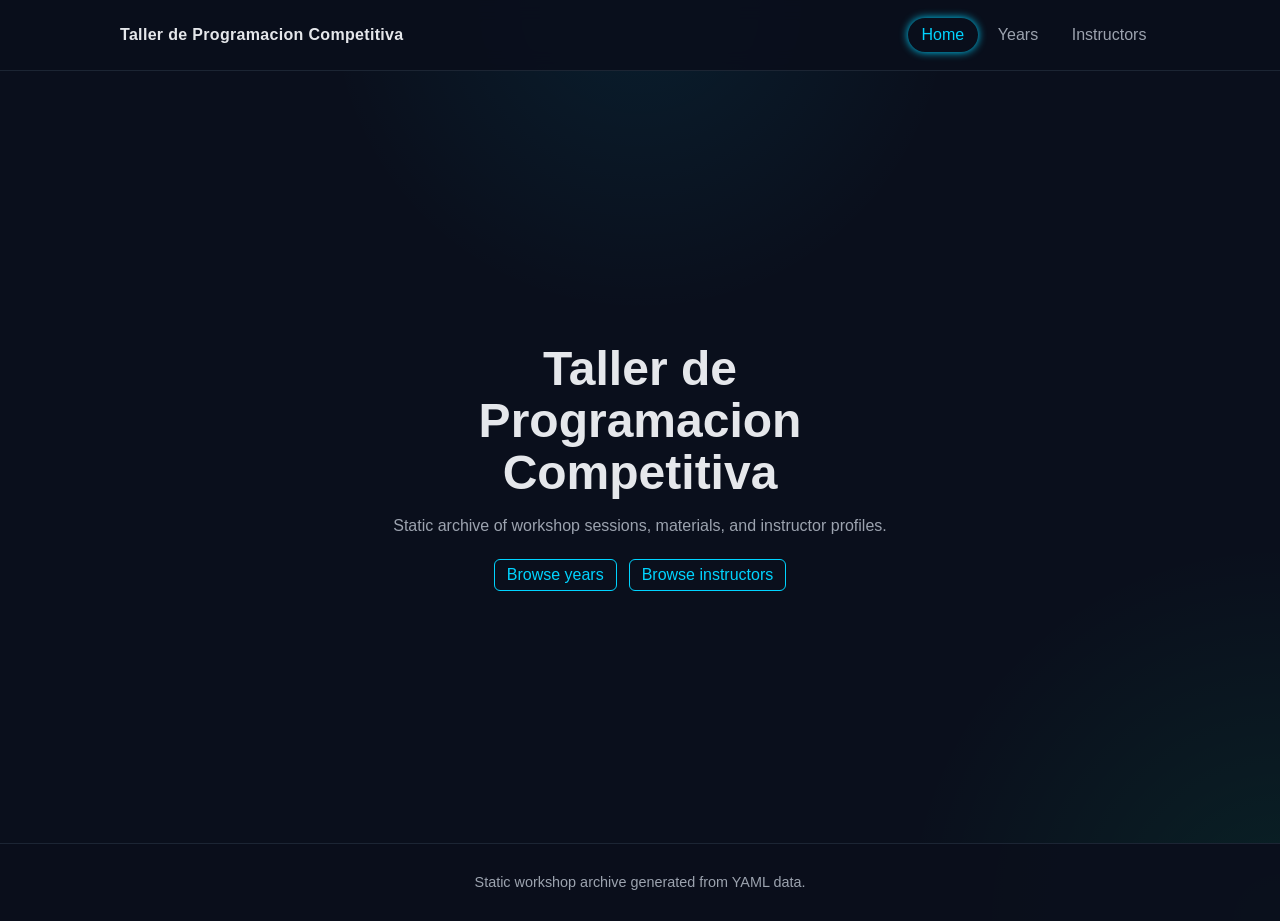
==== site/index.html @ 9a87d1b4 "Initial commit: workshop repository + static site" ====
<!DOCTYPE html>
<html lang="en">
  <head>
    <meta charset="UTF-8" />
    <meta name="viewport" content="width=device-width, initial-scale=1.0" />
    <title>Taller de Programacion Competitiva</title>
    <link rel="icon" href="favicon.svg" type="image/svg+xml" />
    <link rel="stylesheet" href="styles.css?v=20260330b" />
  </head>
  <body class="page-home">
    <header class="topbar">
      <div class="container topbar__inner">
        <a class="brand" href="index.html">Taller de Programacion Competitiva</a>
        <nav id="nav-root" class="site-nav" aria-label="Primary navigation"></nav>
      </div>
    </header>

    <main>
      <section class="page-hero">
        <div class="container">
          <nav id="breadcrumbs-root" class="breadcrumbs" aria-label="Breadcrumb"></nav>
          <p class="page-eyebrow">Workshop Repository</p>
          <h1 id="page-title">Taller de Programacion Competitiva</h1>
          <p id="page-subtitle" class="page-subtitle"></p>
          <div id="page-actions" class="page-actions"></div>
        </div>
      </section>

      <section class="page-shell">
        <div class="container" id="page-content"></div>
      </section>
    </main>

    <footer class="site-footer">
      <div class="container site-footer__inner">
        <p>Static workshop archive generated from YAML data.</p>
      </div>
    </footer>

    <script type="module" src="js/home.js?v=20260330b"></script>
  </body>
</html>
---- site/styles.css ----
:root {
  --bg: #0a0f1c;
  --panel: #111827;
  --card: #0f172a;
  --border: #1f2937;

  --text: #e5e7eb;
  --muted: #9ca3af;

  --accent-blue: #00d4ff;
  --accent-green: #00ff9c;

  --glow-blue: 0 0 8px #00d4ff;
  --glow-green: 0 0 8px #00ff9c;
  --container: 1040px;
}

* {
  box-sizing: border-box;
}

html {
  scroll-behavior: smooth;
}

body {
  margin: 0;
  font-family: "Segoe UI", Tahoma, Geneva, Verdana, sans-serif;
  color: var(--text);
  background:
    radial-gradient(circle at top, rgba(0, 212, 255, 0.08), transparent 28%),
    radial-gradient(circle at bottom right, rgba(0, 255, 156, 0.08), transparent 24%),
    var(--bg);
}

a {
  color: var(--accent-blue);
  text-decoration: none;
}

a:hover {
  color: #8cefff;
}

img {
  display: block;
  max-width: 100%;
}

.container {
  width: min(calc(100% - 2rem), var(--container));
  margin: 0 auto;
}

.topbar {
  position: sticky;
  top: 0;
  z-index: 20;
  background: rgba(10, 15, 28, 0.92);
  backdrop-filter: blur(10px);
  border-bottom: 1px solid rgba(31, 41, 55, 0.9);
}

.topbar__inner {
  display: flex;
  align-items: center;
  justify-content: space-between;
  gap: 1rem;
  min-height: 70px;
}

.brand {
  color: var(--text);
  font-size: 1rem;
  font-weight: 700;
  letter-spacing: 0.02em;
}

.brand:hover {
  color: var(--accent-blue);
  text-decoration: none;
}

.site-nav {
  display: flex;
  flex-wrap: wrap;
  gap: 0.4rem;
}

.site-nav__link {
  padding: 0.5rem 0.85rem;
  border-radius: 999px;
  color: var(--muted);
  transition: 0.2s ease;
}

.site-nav__link:hover {
  color: var(--text);
  box-shadow: var(--glow-blue);
}

.site-nav__link.is-active {
  color: var(--accent-blue);
  box-shadow: var(--glow-blue);
}

.page-hero {
  padding: 2.75rem 0 1.5rem;
}

.page-home .page-hero {
  min-height: calc(100vh - 70px - 58px);
  display: flex;
  align-items: center;
}

.page-home .page-shell {
  display: none;
}

.page-home #breadcrumbs-root,
.page-home .page-eyebrow {
  display: none;
}

.page-home .container {
  text-align: center;
}

.page-home #page-title {
  max-width: 14ch;
  margin: 0 auto;
}

.page-home .page-subtitle {
  max-width: 36rem;
  margin-left: auto;
  margin-right: auto;
}

.page-home .page-actions {
  justify-content: center;
}

.breadcrumbs {
  display: flex;
  flex-wrap: wrap;
  gap: 0.5rem;
  margin-bottom: 1rem;
  color: var(--muted);
  font-size: 0.92rem;
}

.breadcrumbs:empty {
  display: none;
}

.breadcrumbs__separator {
  color: #4b5563;
}

.page-eyebrow {
  margin: 0 0 0.6rem;
  text-transform: uppercase;
  letter-spacing: 0.12em;
  font-size: 0.74rem;
  color: var(--accent-green);
}

#page-title {
  margin: 0;
  font-size: clamp(1.9rem, 4vw, 3rem);
  line-height: 1.08;
}

.page-subtitle {
  max-width: 54rem;
  margin: 0.9rem 0 0;
  color: var(--muted);
  font-size: 1rem;
  line-height: 1.6;
}

.page-actions {
  display: flex;
  flex-wrap: wrap;
  gap: 0.75rem;
  margin-top: 1.25rem;
}

.page-shell {
  padding: 1.2rem 0 3rem;
}

.stack {
  display: grid;
  gap: 1rem;
}

.stack-lg {
  display: grid;
  gap: 1.5rem;
}

.grid {
  display: grid;
  gap: 1rem;
}

.grid--2 {
  grid-template-columns: repeat(auto-fit, minmax(260px, 1fr));
}

.grid--3 {
  grid-template-columns: repeat(auto-fit, minmax(220px, 1fr));
}

.section-card,
.card,
.empty-state,
.not-found {
  background: var(--panel);
  border: 1px solid rgba(31, 41, 55, 0.9);
  border-radius: 16px;
}

.section-card {
  padding: 1.15rem;
}

.section-title {
  margin: 0 0 0.6rem;
  font-size: 1rem;
  color: var(--text);
}

.section-text {
  margin: 0;
  color: var(--muted);
  line-height: 1.6;
}

.card {
  display: flex;
  flex-direction: column;
  gap: 0.7rem;
  padding: 1rem;
  background: var(--card);
  border: 1px solid var(--border);
  transition: 0.2s ease;
}

.card:hover,
.section-card:hover {
  border-color: var(--accent-blue);
  box-shadow: var(--glow-blue);
}

.card__meta {
  margin: 0;
  font-size: 0.78rem;
  letter-spacing: 0.08em;
  text-transform: uppercase;
  color: var(--accent-green);
}

.card__title {
  margin: 0;
  font-size: 1.05rem;
  line-height: 1.35;
}

.card__text {
  margin: 0;
  color: var(--muted);
  line-height: 1.55;
}

.card__footer {
  display: flex;
  flex-wrap: wrap;
  gap: 0.75rem;
  align-items: center;
  margin-top: auto;
}

.tag-list {
  display: flex;
  flex-wrap: wrap;
  gap: 0.45rem;
}

.tag {
  display: inline-flex;
  align-items: center;
  padding: 0.24rem 0.65rem;
  border-radius: 999px;
  border: 1px solid rgba(0, 255, 156, 0.28);
  color: var(--accent-green);
  font-size: 0.82rem;
}

.button,
.button-link {
  background: transparent;
  border: 1px solid var(--accent-blue);
  color: var(--accent-blue);
  padding: 6px 12px;
  border-radius: 6px;
  cursor: pointer;
  display: inline-flex;
  align-items: center;
  justify-content: center;
  gap: 0.35rem;
  width: fit-content;
  transition: 0.2s ease;
}

.button:hover,
.button-link:hover {
  background: var(--accent-blue);
  color: black;
  box-shadow: var(--glow-blue);
  text-decoration: none;
}

.detail-card {
  padding: 0;
}

.detail-card__meta {
  margin: 0;
  color: var(--accent-blue);
  font-size: 0.92rem;
  font-weight: 600;
}

.detail-card__summary {
  margin: 0;
  color: var(--muted);
  line-height: 1.55;
}

.info-grid {
  display: grid;
  gap: 0.7rem;
}

.info-grid__row {
  padding: 0.8rem 0.95rem;
  border-radius: 12px;
  background: rgba(15, 23, 42, 0.8);
  border: 1px solid rgba(31, 41, 55, 0.75);
}

.info-grid__label {
  display: block;
  margin-bottom: 0.2rem;
  color: var(--accent-green);
  font-size: 0.74rem;
  text-transform: uppercase;
  letter-spacing: 0.08em;
}

.info-grid__value {
  color: var(--text);
  line-height: 1.45;
  word-break: break-word;
}

.resource-list,
.plain-list {
  margin: 0;
  padding-left: 1.1rem;
}

.resource-list li + li,
.plain-list li + li {
  margin-top: 0.5rem;
}

.materials-section {
  gap: 0.4rem;
  padding: 0.75rem;
}

.materials-section > .section-title {
  margin-bottom: 0.1rem;
}

.materials-section .section-card {
  padding: 0.6rem 0.75rem;
  border-radius: 10px;
}

.materials-section .section-title {
  margin-bottom: 0.22rem;
  font-size: 0.92rem;
}

.materials-section .resource-list,
.materials-section .plain-list {
  padding-left: 0.95rem;
  line-height: 1.32;
}

.materials-section .resource-list li + li,
.materials-section .plain-list li + li {
  margin-top: 0.12rem;
}

.materials-section .section-text {
  line-height: 1.35;
}

.resource-note {
  color: var(--muted);
}

.speaker-card {
  display: grid;
  gap: 0.9rem;
  align-items: center;
  grid-template-columns: 72px 1fr;
  padding: 0.9rem;
  background: var(--card);
  border: 1px solid var(--border);
  border-radius: 16px;
}

.speaker-profile {
  display: grid;
  gap: 1.25rem;
  grid-template-columns: minmax(180px, 220px) 1fr;
}

.speaker-card__photo,
.speaker-profile__photo {
  display: flex;
  align-items: center;
  justify-content: center;
}

.speaker-profile__photo {
  align-items: flex-start;
}

.speaker-photo {
  width: 64px;
  height: 64px;
  border-radius: 50%;
  border: 2px solid var(--accent-green);
  box-shadow: var(--glow-green);
  object-fit: cover;
}

.speaker-profile__photo .speaker-photo {
  width: 180px;
  height: 180px;
  border-radius: 20px;
}

.contact-list {
  display: flex;
  flex-wrap: wrap;
  gap: 0.75rem;
}

.photo-gallery {
  display: grid;
  gap: 1rem;
  grid-template-columns: repeat(auto-fit, minmax(180px, 1fr));
}

.photo-gallery__item {
  overflow: hidden;
  border-radius: 14px;
  border: 1px solid var(--border);
  background: var(--card);
  transition: 0.2s ease;
}

.photo-gallery__item:hover {
  border-color: var(--accent-green);
  box-shadow: var(--glow-green);
}

.photo-gallery__item img {
  aspect-ratio: 4 / 3;
  object-fit: cover;
}

.photo-gallery__caption {
  padding: 0.75rem 0.85rem 0.9rem;
  color: var(--muted);
  font-size: 0.92rem;
}

.empty-state,
.not-found {
  padding: 1.4rem;
  color: var(--muted);
  text-align: center;
}

.home-spacer {
  min-height: 1px;
}

.site-footer {
  border-top: 1px solid rgba(31, 41, 55, 0.9);
  background: rgba(10, 15, 28, 0.92);
}

.site-footer__inner {
  padding: 1rem 0;
  color: var(--muted);
  font-size: 0.9rem;
}

@media (max-width: 760px) {
  .topbar__inner {
    flex-direction: column;
    align-items: flex-start;
    justify-content: center;
    padding: 0.9rem 0;
  }

  .page-hero {
    padding-top: 2.2rem;
  }

  .speaker-card {
    grid-template-columns: 1fr;
    justify-items: start;
  }

  .speaker-profile {
    grid-template-columns: 1fr;
  }

  .speaker-profile__photo .speaker-photo {
    width: 132px;
    height: 132px;
  }
}
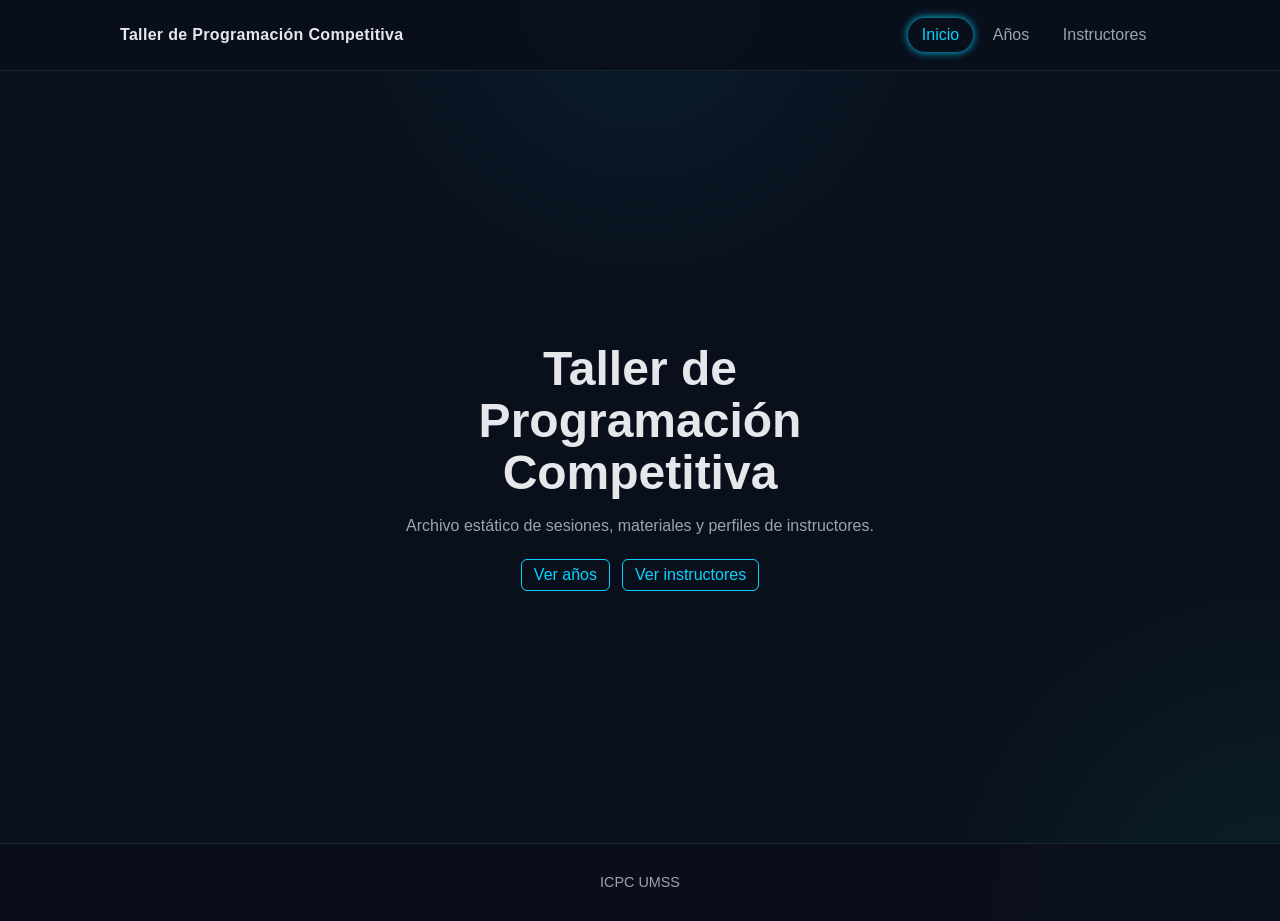
==== commit d72de912: "Update workshop site and add extra links support" ====
--- a/site/index.html
+++ b/site/index.html
@@ -1,26 +1,26 @@
 <!DOCTYPE html>
-<html lang="en">
+<html lang="es">
   <head>
     <meta charset="UTF-8" />
     <meta name="viewport" content="width=device-width, initial-scale=1.0" />
-    <title>Taller de Programacion Competitiva</title>
+    <title>Taller de Programación Competitiva</title>
     <link rel="icon" href="favicon.svg" type="image/svg+xml" />
-    <link rel="stylesheet" href="styles.css?v=20260330b" />
+    <link rel="stylesheet" href="styles.css?v=20260330c" />
   </head>
   <body class="page-home">
     <header class="topbar">
       <div class="container topbar__inner">
-        <a class="brand" href="index.html">Taller de Programacion Competitiva</a>
-        <nav id="nav-root" class="site-nav" aria-label="Primary navigation"></nav>
+        <a class="brand" href="index.html">Taller de Programación Competitiva</a>
+        <nav id="nav-root" class="site-nav" aria-label="Navegación principal"></nav>
       </div>
     </header>
 
     <main>
       <section class="page-hero">
         <div class="container">
-          <nav id="breadcrumbs-root" class="breadcrumbs" aria-label="Breadcrumb"></nav>
-          <p class="page-eyebrow">Workshop Repository</p>
-          <h1 id="page-title">Taller de Programacion Competitiva</h1>
+          <nav id="breadcrumbs-root" class="breadcrumbs" aria-label="Ruta de navegación"></nav>
+          <p class="page-eyebrow">Repositorio del Taller</p>
+          <h1 id="page-title">Taller de Programación Competitiva</h1>
           <p id="page-subtitle" class="page-subtitle"></p>
           <div id="page-actions" class="page-actions"></div>
         </div>
@@ -33,10 +33,10 @@
 
     <footer class="site-footer">
       <div class="container site-footer__inner">
-        <p>Static workshop archive generated from YAML data.</p>
+        <p>ICPC UMSS</p>
       </div>
     </footer>
 
-    <script type="module" src="js/home.js?v=20260330b"></script>
+    <script type="module" src="js/home.js?v=20260330c"></script>
   </body>
 </html>
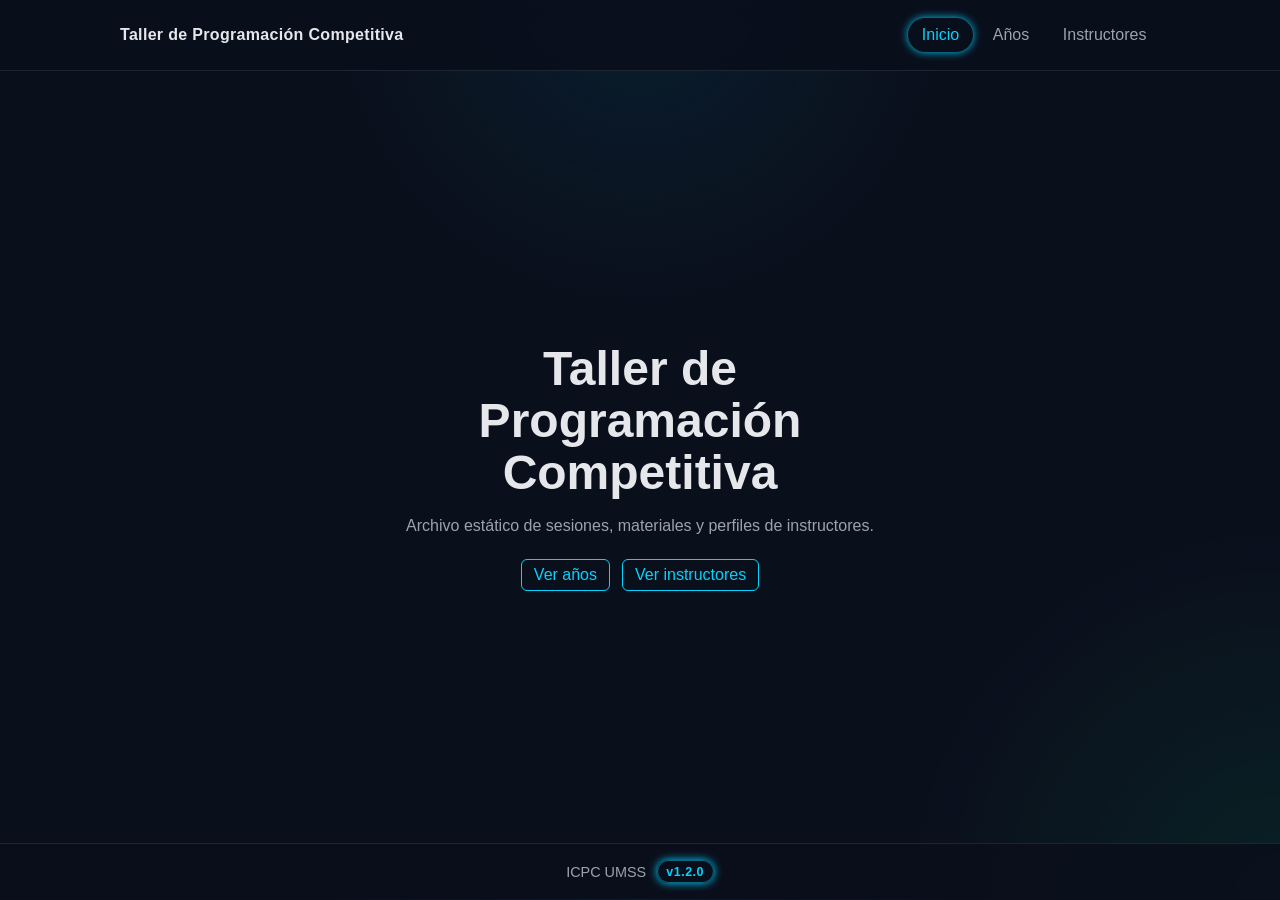
==== commit 0cc7700e: "Add visible site version badge in footer" ====
--- a/site/index.html
+++ b/site/index.html
@@ -5,7 +5,7 @@
     <meta name="viewport" content="width=device-width, initial-scale=1.0" />
     <title>Taller de Programación Competitiva</title>
     <link rel="icon" href="favicon.svg" type="image/svg+xml" />
-    <link rel="stylesheet" href="styles.css?v=20260330c" />
+    <link rel="stylesheet" href="styles.css?v=20260330e" />
   </head>
   <body class="page-home">
     <header class="topbar">
@@ -33,10 +33,10 @@
 
     <footer class="site-footer">
       <div class="container site-footer__inner">
-        <p>ICPC UMSS</p>
+        <p class="site-footer__brand">ICPC UMSS <span class="site-version-badge" data-site-version></span></p>
       </div>
     </footer>
 
-    <script type="module" src="js/home.js?v=20260330c"></script>
+    <script type="module" src="js/home.js?v=20260330e"></script>
   </body>
 </html>
--- a/site/styles.css
+++ b/site/styles.css
@@ -513,9 +513,33 @@
 }
 
 .site-footer__inner {
+  display: flex;
+  align-items: center;
+  justify-content: center;
+  gap: 0.75rem;
   padding: 1rem 0;
   color: var(--muted);
   font-size: 0.9rem;
+}
+
+.site-footer__brand {
+  display: inline-flex;
+  align-items: center;
+  gap: 0.65rem;
+  margin: 0;
+}
+
+.site-version-badge {
+  display: inline-flex;
+  align-items: center;
+  padding: 0.22rem 0.55rem;
+  border-radius: 999px;
+  border: 1px solid rgba(0, 212, 255, 0.45);
+  color: var(--accent-blue);
+  font-size: 0.78rem;
+  font-weight: 700;
+  letter-spacing: 0.04em;
+  box-shadow: var(--glow-blue);
 }
 
 @media (max-width: 760px) {
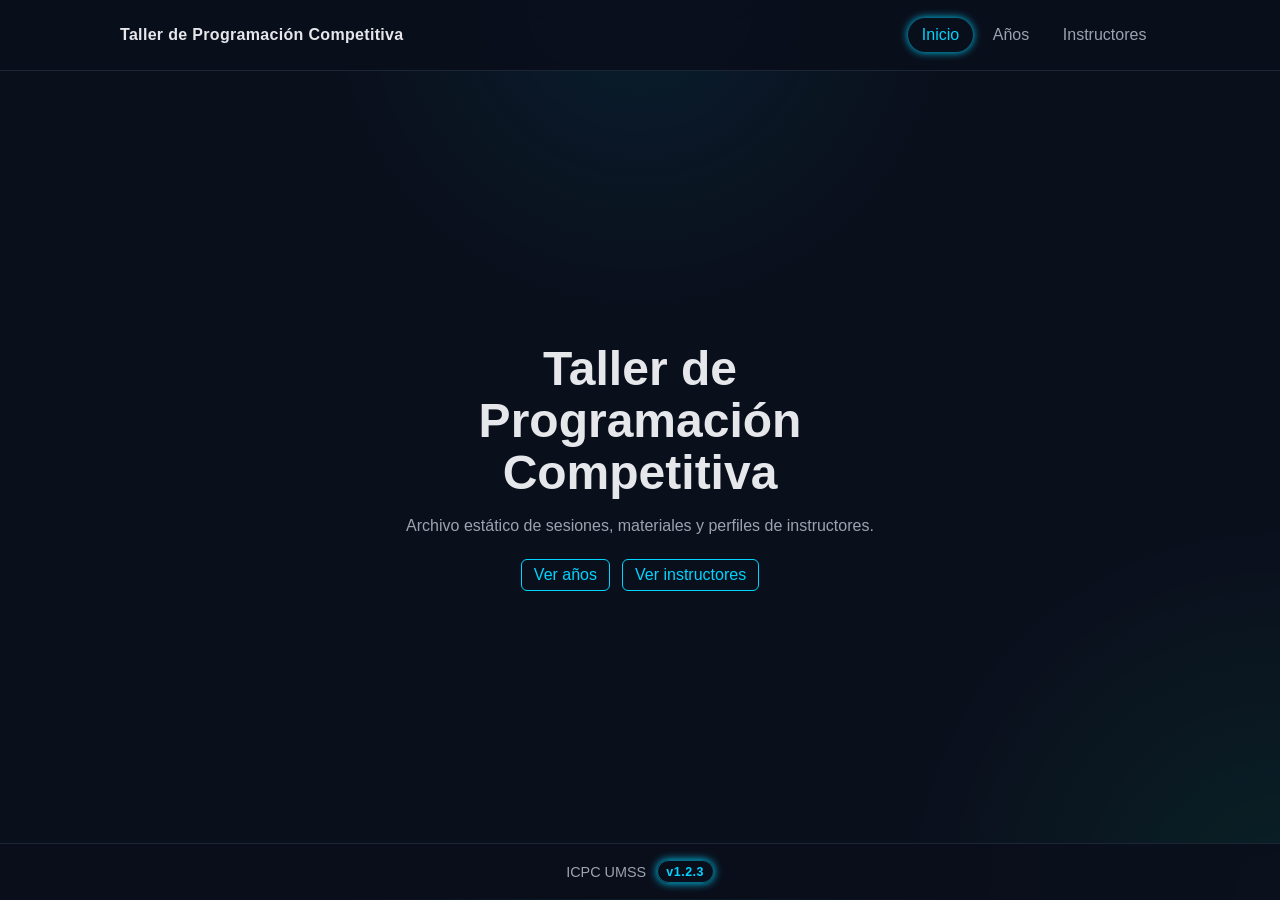
==== commit 3d5650e4: "Add 2018 December camp content and improve photo galleries" ====
--- a/site/index.html
+++ b/site/index.html
@@ -5,7 +5,7 @@
     <meta name="viewport" content="width=device-width, initial-scale=1.0" />
     <title>Taller de Programación Competitiva</title>
     <link rel="icon" href="favicon.svg" type="image/svg+xml" />
-    <link rel="stylesheet" href="styles.css?v=20260330e" />
+    <link rel="stylesheet" href="styles.css?v=20260408d" />
   </head>
   <body class="page-home">
     <header class="topbar">
@@ -37,6 +37,6 @@
       </div>
     </footer>
 
-    <script type="module" src="js/home.js?v=20260330e"></script>
+    <script type="module" src="js/home.js?v=20260408d"></script>
   </body>
 </html>
--- a/site/styles.css
+++ b/site/styles.css
@@ -31,6 +31,14 @@
     radial-gradient(circle at top, rgba(0, 212, 255, 0.08), transparent 28%),
     radial-gradient(circle at bottom right, rgba(0, 255, 156, 0.08), transparent 24%),
     var(--bg);
+}
+
+body.is-lightbox-open {
+  overflow: hidden;
+}
+
+[hidden] {
+  display: none !important;
 }
 
 a {
@@ -87,6 +95,49 @@
   gap: 0.4rem;
 }
 
+.nav-toggle {
+  display: none;
+  width: 44px;
+  height: 44px;
+  padding: 0;
+  border-radius: 12px;
+  border: 1px solid rgba(0, 212, 255, 0.35);
+  background: rgba(15, 23, 42, 0.92);
+  color: var(--accent-blue);
+  align-items: center;
+  justify-content: center;
+  gap: 0.28rem;
+  flex-direction: column;
+  cursor: pointer;
+  transition: 0.2s ease;
+}
+
+.nav-toggle:hover {
+  border-color: var(--accent-blue);
+  box-shadow: var(--glow-blue);
+}
+
+.nav-toggle__bar {
+  display: block;
+  width: 18px;
+  height: 2px;
+  border-radius: 999px;
+  background: currentColor;
+  transition: 0.2s ease;
+}
+
+.nav-toggle.is-open .nav-toggle__bar:nth-child(1) {
+  transform: translateY(6px) rotate(45deg);
+}
+
+.nav-toggle.is-open .nav-toggle__bar:nth-child(2) {
+  opacity: 0;
+}
+
+.nav-toggle.is-open .nav-toggle__bar:nth-child(3) {
+  transform: translateY(-6px) rotate(-45deg);
+}
+
 .site-nav__link {
   padding: 0.5rem 0.85rem;
   border-radius: 999px;
@@ -445,6 +496,46 @@
   align-items: flex-start;
 }
 
+.speaker-photo-trigger {
+  position: relative;
+  display: inline-flex;
+  align-items: center;
+  justify-content: center;
+  padding: 0;
+  border: 0;
+  background: transparent;
+  cursor: pointer;
+}
+
+.speaker-photo-trigger__hint {
+  position: absolute;
+  bottom: -0.2rem;
+  right: -0.2rem;
+  padding: 0.22rem 0.5rem;
+  border-radius: 999px;
+  background: rgba(10, 15, 28, 0.88);
+  border: 1px solid rgba(0, 212, 255, 0.4);
+  color: var(--accent-blue);
+  font-size: 0.72rem;
+  box-shadow: var(--glow-blue);
+  opacity: 0;
+  transform: translateY(4px);
+  transition: 0.2s ease;
+  pointer-events: none;
+}
+
+.speaker-photo-trigger:hover .speaker-photo-trigger__hint,
+.speaker-photo-trigger:focus-visible .speaker-photo-trigger__hint {
+  opacity: 1;
+  transform: translateY(0);
+}
+
+.speaker-photo-trigger:focus-visible {
+  outline: 2px solid var(--accent-blue);
+  outline-offset: 6px;
+  border-radius: 20px;
+}
+
 .speaker-photo {
   width: 64px;
   height: 64px;
@@ -469,10 +560,11 @@
 .photo-gallery {
   display: grid;
   gap: 1rem;
-  grid-template-columns: repeat(auto-fit, minmax(180px, 1fr));
+  grid-template-columns: repeat(auto-fit, minmax(190px, 220px));
 }
 
 .photo-gallery__item {
+  display: block;
   overflow: hidden;
   border-radius: 14px;
   border: 1px solid var(--border);
@@ -485,15 +577,96 @@
   box-shadow: var(--glow-green);
 }
 
+.photo-gallery__thumb {
+  position: relative;
+  aspect-ratio: 4 / 3;
+  overflow: hidden;
+  background: rgba(15, 23, 42, 0.92);
+}
+
 .photo-gallery__item img {
+  width: 100%;
+  height: 100%;
   aspect-ratio: 4 / 3;
   object-fit: cover;
+  transition: transform 0.25s ease, opacity 0.25s ease;
+}
+
+.photo-gallery__item:hover img {
+  transform: scale(1.04);
+  opacity: 0.82;
+}
+
+.photo-gallery__hint {
+  position: absolute;
+  right: 0.7rem;
+  bottom: 0.7rem;
+  padding: 0.28rem 0.55rem;
+  border-radius: 999px;
+  background: rgba(10, 15, 28, 0.82);
+  border: 1px solid rgba(0, 212, 255, 0.4);
+  color: var(--accent-blue);
+  font-size: 0.78rem;
+  box-shadow: var(--glow-blue);
 }
 
 .photo-gallery__caption {
   padding: 0.75rem 0.85rem 0.9rem;
   color: var(--muted);
   font-size: 0.92rem;
+}
+
+.photo-lightbox {
+  position: fixed;
+  inset: 0;
+  z-index: 60;
+  display: grid;
+  place-items: center;
+  padding: 1.5rem;
+  background: rgba(4, 7, 16, 0.86);
+  backdrop-filter: blur(8px);
+}
+
+.photo-lightbox__surface {
+  position: relative;
+  width: min(100%, 1100px);
+  max-height: calc(100vh - 3rem);
+  padding: 1rem;
+  border-radius: 20px;
+  border: 1px solid rgba(0, 212, 255, 0.22);
+  background: rgba(10, 15, 28, 0.96);
+  box-shadow: 0 24px 90px rgba(0, 0, 0, 0.45);
+}
+
+.photo-lightbox__image {
+  width: 100%;
+  max-height: calc(100vh - 9rem);
+  object-fit: contain;
+  border-radius: 14px;
+}
+
+.photo-lightbox__caption {
+  margin: 0.85rem 0 0;
+  color: var(--muted);
+  text-align: center;
+  line-height: 1.5;
+}
+
+.photo-lightbox__close {
+  position: absolute;
+  top: 0.7rem;
+  right: 0.7rem;
+  background: rgba(15, 23, 42, 0.95);
+  border: 1px solid rgba(0, 212, 255, 0.35);
+  color: var(--accent-blue);
+  border-radius: 999px;
+  padding: 0.45rem 0.8rem;
+  cursor: pointer;
+  transition: 0.2s ease;
+}
+
+.photo-lightbox__close:hover {
+  box-shadow: var(--glow-blue);
 }
 
 .empty-state,
@@ -544,10 +717,34 @@
 
 @media (max-width: 760px) {
   .topbar__inner {
+    flex-wrap: wrap;
+    align-items: center;
+    justify-content: space-between;
+    padding: 0.9rem 0;
+  }
+
+  .nav-toggle {
+    display: inline-flex;
+  }
+
+  .site-nav {
+    display: none;
+    width: 100%;
     flex-direction: column;
-    align-items: flex-start;
-    justify-content: center;
-    padding: 0.9rem 0;
+    gap: 0.55rem;
+    padding-top: 0.35rem;
+  }
+
+  .site-nav.site-nav--open {
+    display: flex;
+  }
+
+  .site-nav__link {
+    width: 100%;
+    border-radius: 12px;
+    padding: 0.75rem 0.95rem;
+    background: rgba(15, 23, 42, 0.92);
+    border: 1px solid rgba(31, 41, 55, 0.85);
   }
 
   .page-hero {
